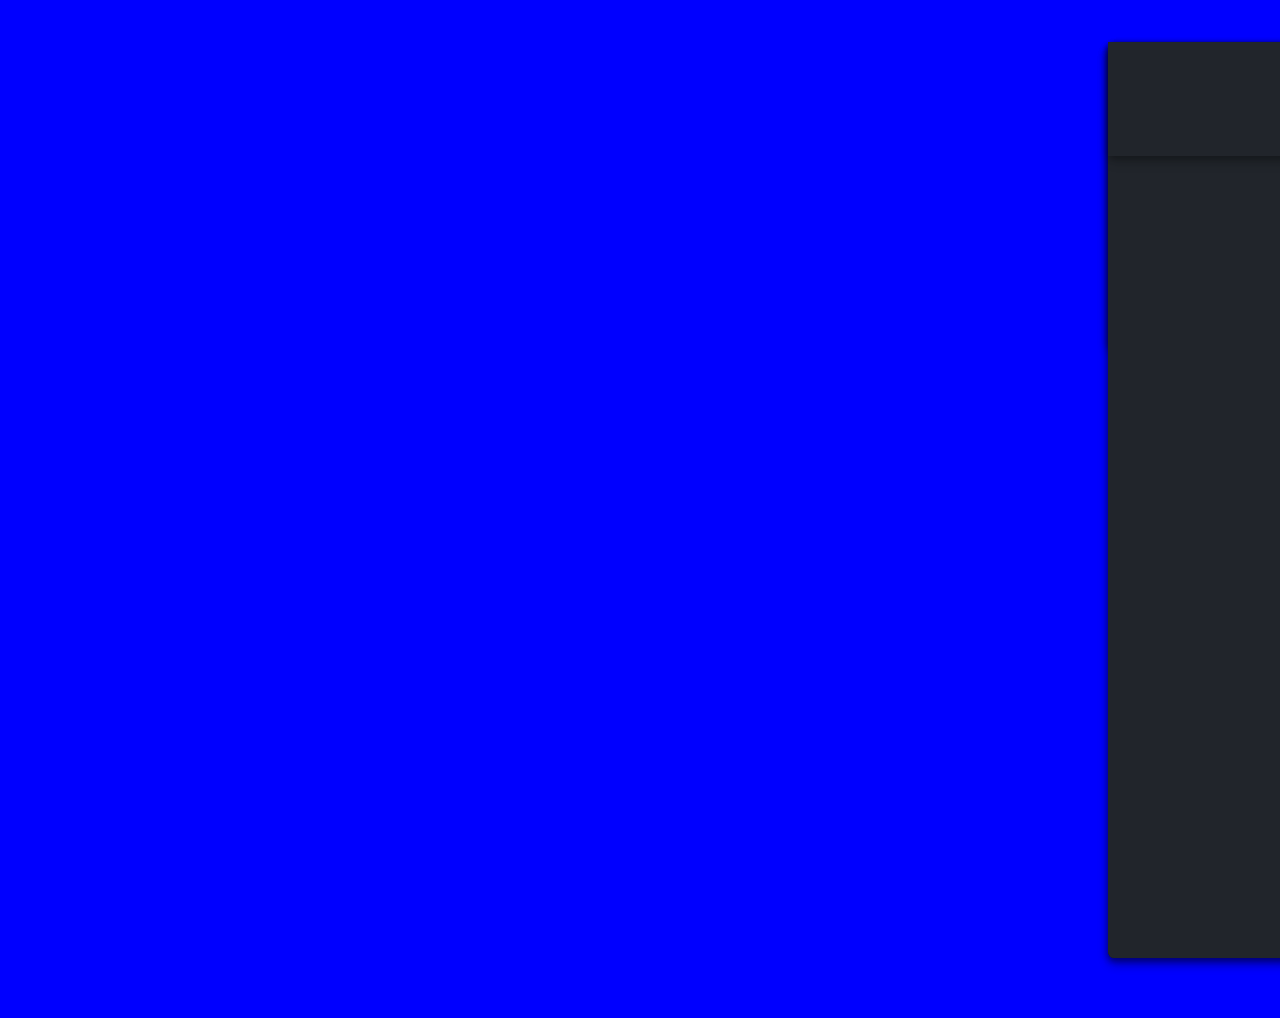
==== sheet.html @ ef6ea236 "Start-up" ====
<link rel="stylesheet" type="text/css" href="sheetstyle.css">
<link href="https://fonts.googleapis.com/css?family=Roboto" rel="stylesheet">

<html>
  <head></head>
  <body>
    <!--
    BEFORE RUNNING:
    1. If not already done, enable the Google Sheets API
       and check the quota for your project at
       https://console.developers.google.com/apis/api/sheets
    2. Get access keys for your application. See
       https://developers.google.com/api-client-library/javascript/start/start-js#get-access-keys-for-your-application
    3. For additional information on authentication, see
       https://developers.google.com/sheets/api/quickstart/js#step_2_set_up_the_sample
    -->
    <script>
    function makeApiCall() {
      var params = {
        // The ID of the spreadsheet to retrieve data from.
        spreadsheetId: '1ZU1MBSP7Jm9SMm0Kc6rN_n_8Sy3aEFXi-W5sK3hVSo8',  // TODO: Update placeholder value.

        // The A1 notation of the values to retrieve.
        range: 'Sheet1',  // TODO: Update placeholder value.

        // How values should be represented in the output.
        // The default render option is ValueRenderOption.FORMATTED_VALUE.
        //valueRenderOption: '',  // TODO: Update placeholder value.

        // How dates, times, and durations should be represented in the output.
        // This is ignored if value_render_option is
        // FORMATTED_VALUE.
        // The default dateTime render option is [DateTimeRenderOption.SERIAL_NUMBER].
        //dateTimeRenderOption: '',  // TODO: Update placeholder value.
      };

      var request = gapi.client.sheets.spreadsheets.values.get(params);
      request.then(function(response) {
        // TODO: Change code below to process the `response` object:
        console.log(response.result);
        populateSheet(response.result);
      }, function(reason) {
        console.error('error: ' + reason.result.error.message);
      });
    }

    function initClient() {
      var API_KEY = 'AIzaSyBDcl27C7QQHPAQz4ffNkBeBYsCfut3ETQ';  // TODO: Update placeholder with desired API key.

      var CLIENT_ID = '451703248333-95grs8i6s7u4ko3jq863tegi6uor3kt0.apps.googleusercontent.com';  // TODO: Update placeholder with desired client ID.

      // TODO: Authorize using one of the following scopes:
      //   'https://www.googleapis.com/auth/drive'
      //   'https://www.googleapis.com/auth/drive.file'
      //   'https://www.googleapis.com/auth/drive.readonly'
      //   'https://www.googleapis.com/auth/spreadsheets'
      //   'https://www.googleapis.com/auth/spreadsheets.readonly'
      var SCOPE = 'https://www.googleapis.com/auth/spreadsheets.readonly';

      gapi.client.init({
        'apiKey': API_KEY,
        'clientId': CLIENT_ID,
        'scope': SCOPE,
        'discoveryDocs': ['https://sheets.googleapis.com/$discovery/rest?version=v4'],
      }).then(function() {
        gapi.auth2.getAuthInstance().isSignedIn.listen(updateSignInStatus);
        updateSignInStatus(gapi.auth2.getAuthInstance().isSignedIn.get());
      });
    }

    function handleClientLoad() {
      gapi.load('client:auth2', initClient);
    }

    function updateSignInStatus(isSignedIn) {
      if (isSignedIn) {
        makeApiCall();
      }
    }

    function handleSignInClick(event) {
      gapi.auth2.getAuthInstance().signIn();
    }

    function handleSignOutClick(event) {
      gapi.auth2.getAuthInstance().signOut();
    }

    function populateSheet(result) {
          document.getElementById("current").textContent = result.values[0][1];
          document.getElementById("weekbudget").textContent = result.values[1][1];
    }

    </script>
    <script async defer src="https://apis.google.com/js/api.js"
      onload="this.onload=function(){};handleClientLoad()"
      onreadystatechange="if (this.readyState === 'complete') this.onload()">
    </script>
<!--
    <button id="signin-button" onclick="handleSignInClick()">Sign in</button>
    <button id="signout-button" onclick="handleSignOutClick()">Sign out</button>

    <p class="quote">weekbudget <span id="current"></span> / <span id="weekbudget"></span></p>
-->
    <div class="grid">
      <!-- CARD 1 -->
      <div class="card crd1">
        <p class="crd_title">27th of Oct</p>
        <p class="r_al r_pd"><span class="num">&euro;</span><span class="num num-lrg">125.95</span><span class="num num-obs"> / &euro;370.93</span></p>
        <p class="r_al r_pd"><span class="num">&euro;</span><span class="num" id="current">0.00</span><span class="num num-obs"> / &euro;88.76</span></p>
      </div>
      <!-- CARD 2 -->
      <div class="card crd2">
        <p class="crd_title">Upcoming</p>
        <table>
          <tbody>
            <tr>
              <td class="td-date">01/12</td><td>Upcoming transaction</td><td class="td-price">&euro;0</td>
            </tr>
            <tr>
              <td class="td-date">04/11</td><td>Switch game</td><td class="td-price">&euro;60</td>
            </tr>
            <tr>
              <td class="td-date">31/05</td><td>Cool gadget</td><td class="td-price">&euro;180</td>
            </tr>
            <tr>
              <td class="td-date">00/07</td><td>James Bond</td><td class="td-price">&euro;7</td>
            </tr>
            <tr>
              <td class="td-date">05/08</td><td>Birthday present</td><td class="td-price">&euro;0</td>
            </tr>
            <tr>
              <td class="td-date">25/04</td><td>Money from Bryan</td><td class="td-price">-&euro;13</td>
            </tr>
            <tr>
              <td class="td-date">/</td><td>Insufficient creativity</td><td class="td-price">-&euro;50</td>
            </tr>
            <tr>
              <td class="td-date"></td><td></td><td class="td-price"></td>
            </tr>
            <tr>
              <td class="td-date"></td><td></td><td class="td-price"></td>
            </tr>
            <tr>
              <td class="td-date"></td><td></td><td class="td-price"></td>
            </tr>
            <tr>
              <td></td><td>Total</td><td class="td-price">&euro;1000</td>
            </tr>
          </tbody>
        </table>
      </div>
      <!-- CARD 3 -->
      <div class="card crd3 crd-light">
        <p class="num num-fll">&euro;300</P>
      </div>
      <!-- CARD 4 -->
      <div class="card crd4">
        <p class="crd_title">Pending</p>
      </div>
      <!-- CARD 99 -->
      <div class="card crdlog">
        <button class="sign" id="signin-button" onclick="handleSignInClick()">Sign in to Google</button>
      </div>
    </div>
  </body>
</html>
---- sheetstyle.css ----
* {
  box-sizing: border-box;
  margin: 0;
  padding: 0;
  font-size: 16px;
  text-align: center;
  font-family: "Roboto", "Arial";
}

body {
  background-color: #282C34;
  color: #EDEDF2; /*F2F2F7*/
}

.grid {
  padding: 2em;
  width: 100%;
  display: grid;
  /*grid-template-columns: 5px;*/
  grid-template-areas:
  "crd1"
  "crd2"
  "crd3"
  "crd4"
  "crdlog"
  ;
}

/* ------------------
    TEXT SECTION
------------------ */

p {
    /* padding: 0.5rem 0 0.1em; */
    /* text-align: center;
    font-family: "Roboto", "Arial"; */
}

.r_al {
  text-align: right;
}

.r_pd {
  padding-right: 1em;
}

.crd_title {
  font-size: 2.5rem;
  margin: 1rem 0 0;
}

.num {
  font-family: "Roboto", "Inconsolata";
  font-size: 3rem;
  letter-spacing: -0.05em;
}

.num-fll {
  font-size: 15rem;
  padding: 0.61rem 0;
  vertical-align: middle;
}

.num-lrg {
  font-size: 8rem;
}

.num-obs {
  font-size: 2rem;
  color: #919296;
}

/* ------------------
    TABLE SECTION
------------------ */

table {
  /* border: 1px solid #EDEDF2;*/
  width: 100%;
  height: 53.75em;
  padding: 1em;
}

td {
  font-size: 3rem;
  text-align: left;
}

.td-date {
  font-size: 2rem;
  text-align: center;
}

.td-price {
  font-size: 2.8rem;
  text-align: right;
}

/* ------------------
    BUTTON SECTION
------------------ */

.sign {
  background-color: inherit;
  color: inherit;
  font-size: 2rem;
  width: 100%;
  height: 100%;
  border: none;
}

/* ------------------
    CARD SECTION
------------------ */

.crd1 {
    grid-area: crd1;
    height: 19.08em;
    /*border: 0px;
    border-top: 0.2em solid;
    border-image: linear-gradient(to right, rgb(0, 210, 255), rgb(58, 123, 213));
    border-image-slice: 1;*/
}

.crd2 {
    grid-area: crd2;
    height: 57.25em;
}

.crd3 {
    grid-area: crd3;
    height: 19.08em;
}

.crd4 {
    grid-area: crd4;
    height: 57.25em;
}

.crdlog {
    grid-area: crdlog;
    height: 7.15em;
}

.card {
  background-color: #21252B;
  border-radius: 0.4em;
  margin-bottom: 2rem;
  display: inline-block;
  width: 57.25em;
  /*box-shadow: 0 3px 6px rgba(0,0,0,0.16), 0 3px 6px rgba(0,0,0,0.23);*/
  box-shadow: 0 6px 12px rgba(0,0,0,0.16), 0 3px 6px rgba(0,0,0,0.23);
}

.crd-light {
  background-color: rgba(33, 37, 43, 0.35);
  color: rgba(237, 237, 242, 0.65);
}

/* ------------------
    BUTTONS SECTION
    (OLD)
------------------ */

ul {
  list-style: none;
}

a {
  text-decoration: none;
  color: inherit;
}

div.buttons {
  margin-top: 8em; /*.25em*/
  grid-area: buttons;
}

.button {
  text-decoration: none;
  text-transform: uppercase;
  margin: 1em 0 0;
  width: 15em;
  height: 3em;
  /* text */
  font-weight: 600;
  /* border */
  border: black solid 2px;
  /* button */
  background-color: inherit;
}

#greenbutton {
  border-color: #1EA363;
  color: #1EA363;
}

.button:hover {
  cursor: pointer;
  border: white solid 2px;
}

#greenbutton:hover {
  background-color: #1EA363;
  border: #1EA363 solid 2px;
  color: white;
}

/* ------------------
    MEDIA SECTION
------------------ */

@media (min-width: 1080px) {
  .grid {
    font-size: 14px;
    margin-top: 1em;
    width: 100%;
    display: grid;
    grid-template-columns: 1fr 270px 270px 270px 270px 1fr;
    grid-template-areas:
    ". . title title . ."
    ". quote quote quote quote ."
    ". buttons buttons buttons buttons ."
    ". . reveal reveal . ."
    ;
  }

  body {
    background-color: blue;
  }
}
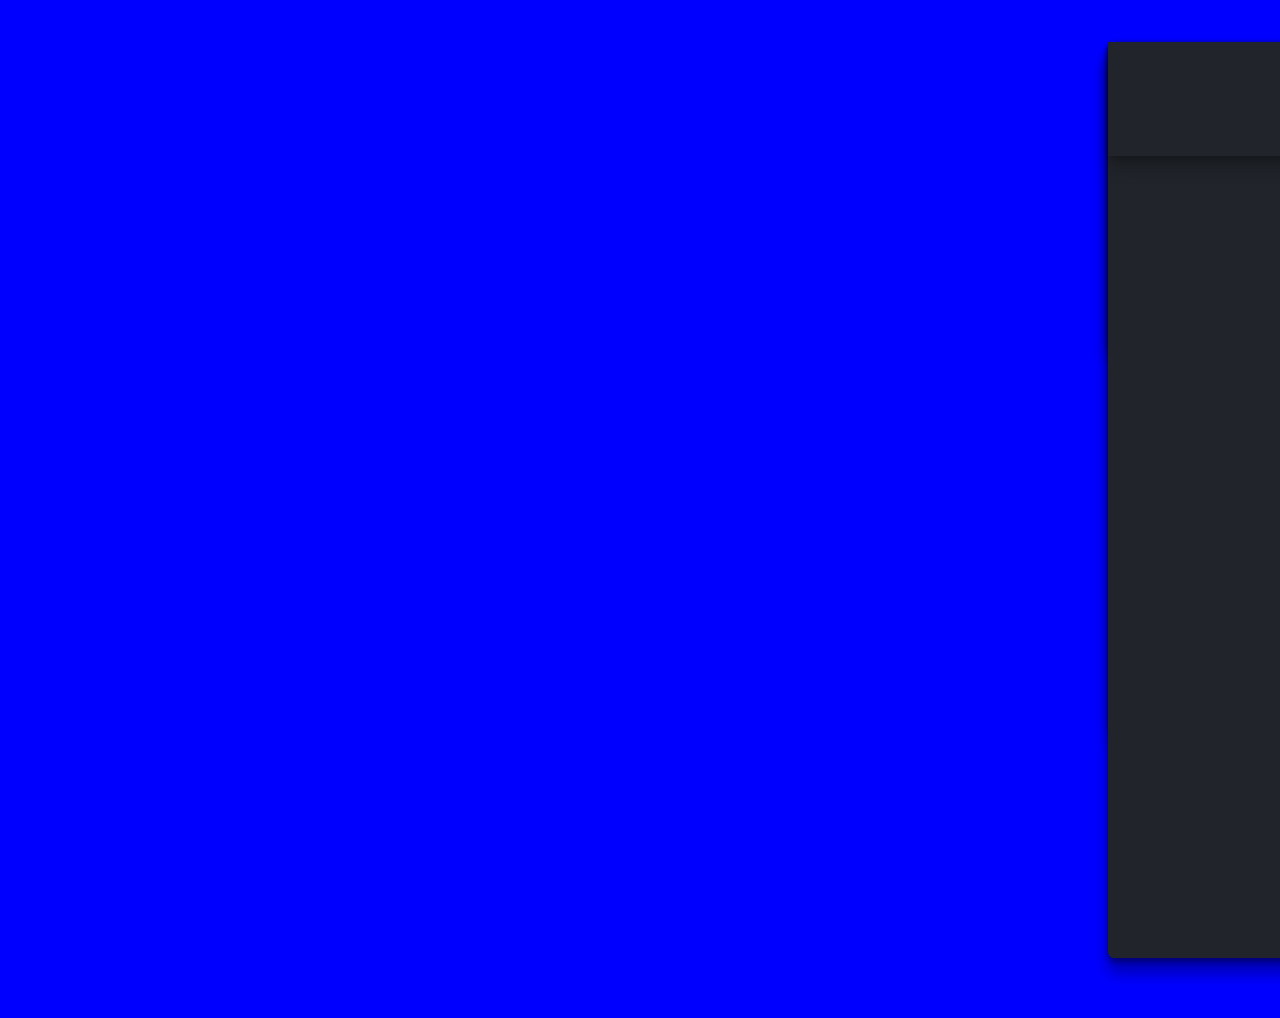
==== commit 6100cfae: "Choices" ====
--- a/sheet.html
+++ b/sheet.html
@@ -4,24 +4,14 @@
 <html>
   <head></head>
   <body>
-    <!--
-    BEFORE RUNNING:
-    1. If not already done, enable the Google Sheets API
-       and check the quota for your project at
-       https://console.developers.google.com/apis/api/sheets
-    2. Get access keys for your application. See
-       https://developers.google.com/api-client-library/javascript/start/start-js#get-access-keys-for-your-application
-    3. For additional information on authentication, see
-       https://developers.google.com/sheets/api/quickstart/js#step_2_set_up_the_sample
-    -->
     <script>
     function makeApiCall() {
       var params = {
         // The ID of the spreadsheet to retrieve data from.
-        spreadsheetId: '1ZU1MBSP7Jm9SMm0Kc6rN_n_8Sy3aEFXi-W5sK3hVSo8',  // TODO: Update placeholder value.
+        spreadsheetId: '1Y3GAxQsQ2aI8L2IsE3IaLFmq50TMp-CrhAHlM2LVyz8',
 
         // The A1 notation of the values to retrieve.
-        range: 'Sheet1',  // TODO: Update placeholder value.
+        range: 'variables',
 
         // How values should be represented in the output.
         // The default render option is ValueRenderOption.FORMATTED_VALUE.
@@ -45,16 +35,9 @@
     }
 
     function initClient() {
-      var API_KEY = 'AIzaSyBDcl27C7QQHPAQz4ffNkBeBYsCfut3ETQ';  // TODO: Update placeholder with desired API key.
-
-      var CLIENT_ID = '451703248333-95grs8i6s7u4ko3jq863tegi6uor3kt0.apps.googleusercontent.com';  // TODO: Update placeholder with desired client ID.
-
-      // TODO: Authorize using one of the following scopes:
-      //   'https://www.googleapis.com/auth/drive'
-      //   'https://www.googleapis.com/auth/drive.file'
-      //   'https://www.googleapis.com/auth/drive.readonly'
-      //   'https://www.googleapis.com/auth/spreadsheets'
-      //   'https://www.googleapis.com/auth/spreadsheets.readonly'
+      var API_KEY = 'AIzaSyAt6pPPztoqBfzKlTn3KUee-EwgHcTUm7s';
+      var CLIENT_ID = '89051567721-qgvelonlq65f70qb8udfpqvk74op8df9.apps.googleusercontent.com';
+      //          'https://www.googleapis.com/auth/spreadsheets' for write
       var SCOPE = 'https://www.googleapis.com/auth/spreadsheets.readonly';
 
       gapi.client.init({
@@ -87,8 +70,12 @@
     }
 
     function populateSheet(result) {
-          document.getElementById("current").textContent = result.values[0][1];
-          document.getElementById("weekbudget").textContent = result.values[1][1];
+      document.getElementById("date").textContent = result.values[1][2];
+      document.getElementById("monthBudget").textContent = result.values[11][2];
+      document.getElementById("monthBudgetCurrent").textContent = result.values[22][2];
+      document.getElementById("weekBudget").textContent = result.values[12][2];
+      document.getElementById("weekBudgetCurrent").textContent = result.values[21][2];
+      document.getElementById("buffer").textContent = result.values[14][2];
     }
 
     </script>
@@ -105,9 +92,9 @@
     <div class="grid">
       <!-- CARD 1 -->
       <div class="card crd1">
-        <p class="crd_title">27th of Oct</p>
-        <p class="r_al r_pd"><span class="num">&euro;</span><span class="num num-lrg">125.95</span><span class="num num-obs"> / &euro;370.93</span></p>
-        <p class="r_al r_pd"><span class="num">&euro;</span><span class="num" id="current">0.00</span><span class="num num-obs"> / &euro;88.76</span></p>
+        <p class="crd_title" id="date">xxth of Mnt</p>
+        <p class="r_al r_pd"><span class="num">&euro;</span><span class="num num-lrg" id="monthBudgetCurrent">0.00</span><span class="num num-obs"> / </span><span class="num num-obs" id="monthBudget">0.00</span></p>
+        <p class="r_al r_pd"><span class="num" id="weekBudgetCurrent">0.00</span><span class="num num-obs"> / </span><span class="num num-obs" id="weekBudget">0.00</span></p>
       </div>
       <!-- CARD 2 -->
       <div class="card crd2">
@@ -133,7 +120,7 @@
               <td class="td-date">25/04</td><td>Money from Bryan</td><td class="td-price">-&euro;13</td>
             </tr>
             <tr>
-              <td class="td-date">/</td><td>Insufficient creativity</td><td class="td-price">-&euro;50</td>
+              <td class="td-date"></td><td></td><td class="td-price"></td>
             </tr>
             <tr>
               <td class="td-date"></td><td></td><td class="td-price"></td>
@@ -152,11 +139,15 @@
       </div>
       <!-- CARD 3 -->
       <div class="card crd3 crd-light">
-        <p class="num num-fll">&euro;300</P>
+        <p class="num num-fll" id="buffer">&euro;0</P>
       </div>
       <!-- CARD 4 -->
       <div class="card crd4">
         <p class="crd_title">Pending</p>
+      </div>
+      <!-- CARD 5 -->
+      <div class="card crd5">
+        <p class="crd_title">Test</p>
       </div>
       <!-- CARD 99 -->
       <div class="card crdlog">
--- a/sheetstyle.css
+++ b/sheetstyle.css
@@ -8,8 +8,15 @@
 }
 
 body {
-  background-color: #282C34;
-  color: #EDEDF2; /*F2F2F7*/
+  background-color: var(--color-light);
+  color: #EDEDF2;  /*F2F2F7*/
+}
+
+:root {
+  --color-dark: #21252B;
+  --color-light: #282C34;
+  --shadow-dark: 0 15px 15px rgba(0,0,0,0.16), 0 3px 6px rgba(0,0,0,0.23);
+  --shadow-light: 0 6px 12px rgba(0,0,0,0.16), 0 3px 6px rgba(0,0,0,0.23);
 }
 
 .grid {
@@ -22,6 +29,7 @@
   "crd2"
   "crd3"
   "crd4"
+  "crd5"
   "crdlog"
   ;
 }
@@ -82,17 +90,16 @@
 }
 
 td {
-  font-size: 3rem;
+  font-size: 2.8rem;
   text-align: left;
 }
 
 .td-date {
-  font-size: 2rem;
+  font-size: 1.8rem;
   text-align: center;
 }
 
 .td-price {
-  font-size: 2.8rem;
   text-align: right;
 }
 
@@ -134,6 +141,11 @@
 
 .crd4 {
     grid-area: crd4;
+    height: 42.94em;
+}
+
+.crd5 {
+    grid-area: crd5;
     height: 57.25em;
 }
 
@@ -143,13 +155,13 @@
 }
 
 .card {
-  background-color: #21252B;
+  background-color: var(--color-dark);
   border-radius: 0.4em;
   margin-bottom: 2rem;
   display: inline-block;
   width: 57.25em;
   /*box-shadow: 0 3px 6px rgba(0,0,0,0.16), 0 3px 6px rgba(0,0,0,0.23);*/
-  box-shadow: 0 6px 12px rgba(0,0,0,0.16), 0 3px 6px rgba(0,0,0,0.23);
+  box-shadow: var(--shadow-dark);
 }
 
 .crd-light {
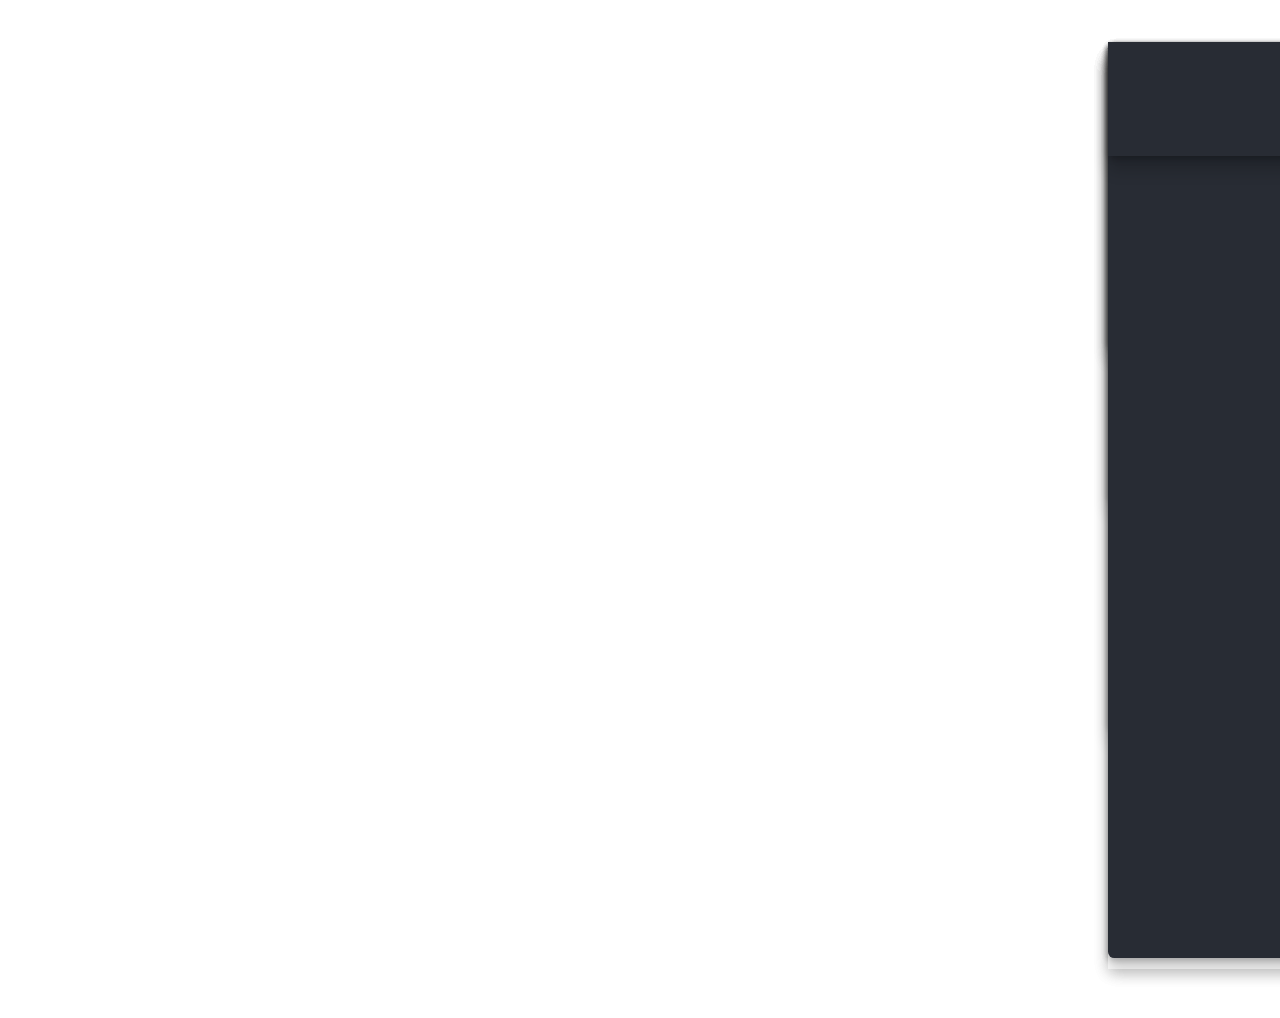
==== commit 59b5c411: "Rework #1" ====
--- a/sheet.html
+++ b/sheet.html
@@ -1,5 +1,8 @@
 <link rel="stylesheet" type="text/css" href="sheetstyle.css">
-<link href="https://fonts.googleapis.com/css?family=Roboto" rel="stylesheet">
+<link href="https://fonts.googleapis.com/css?family=Roboto|Roboto:100|Roboto:300" rel="stylesheet">
+<link href="https://fonts.googleapis.com/css?family=Roboto+Condensed|Roboto+Condensed:300" rel="stylesheet">
+<link href="https://fonts.googleapis.com/css?family=Roboto+Mono|Roboto+Mono:100" rel="stylesheet">
+<link href="https://fonts.googleapis.com/icon?family=Material+Icons" rel="stylesheet">
 
 <html>
   <head></head>
@@ -76,6 +79,8 @@
       document.getElementById("weekBudget").textContent = result.values[12][2];
       document.getElementById("weekBudgetCurrent").textContent = result.values[21][2];
       document.getElementById("buffer").textContent = result.values[14][2];
+      document.getElementById("test1").textContent = result.values[31][2];
+      document.getElementById("test2").textContent = result.values[32][2];
     }
 
     </script>
@@ -90,64 +95,85 @@
     <p class="quote">weekbudget <span id="current"></span> / <span id="weekbudget"></span></p>
 -->
     <div class="grid">
-      <!-- CARD 1 -->
-      <div class="card crd1">
-        <p class="crd_title" id="date">xxth of Mnt</p>
-        <p class="r_al r_pd"><span class="num">&euro;</span><span class="num num-lrg" id="monthBudgetCurrent">0.00</span><span class="num num-obs"> / </span><span class="num num-obs" id="monthBudget">0.00</span></p>
-        <p class="r_al r_pd"><span class="num" id="weekBudgetCurrent">0.00</span><span class="num num-obs"> / </span><span class="num num-obs" id="weekBudget">0.00</span></p>
+      <!-- CARD OVERVIEW -->
+      <div class="card crd-overview">
+        <p class="crd-title" id="date">xxth of Mnt</p>
+        <div class="content">
+          <p><span class="txt">&euro;</span><span class="txt--lrg" id="monthBudgetCurrent">0.00</span><span class="txt--obs"> / </span><span class="txt--obs" id="monthBudget">0.00</span></p>
+          <p><span class="txt" id="weekBudgetCurrent">0.00</span><span class="txt--obs"> / </span><span class="txt--obs" id="weekBudget">0.00</span></p>
+        </div>
       </div>
-      <!-- CARD 2 -->
-      <div class="card crd2">
-        <p class="crd_title">Upcoming</p>
-        <table>
+      <!-- CARD SCHEDULED -->
+      <div class="card crd-scheduled">
+        <p class="crd-title">Scheduled</p>
+        <table class="tbl-scheduled">
           <tbody>
             <tr>
-              <td class="td-date">01/12</td><td>Upcoming transaction</td><td class="td-price">&euro;0</td>
+              <td class="num td-date txt--sml">01/12</td><td>Upcoming transaction</td><td class="num">55</td><td class="td-icon"><i class="material-icons">check</i></td>
             </tr>
             <tr>
-              <td class="td-date">04/11</td><td>Switch game</td><td class="td-price">&euro;60</td>
+              <td class="num td-date txt--sml">04/11</td><td>Switch game</td><td class="num">32</td><td class="td-icon"><i class="material-icons">check</i></td>
             </tr>
             <tr>
-              <td class="td-date">31/05</td><td>Cool gadget</td><td class="td-price">&euro;180</td>
+              <td class="num td-date txt--sml">31/05</td><td>Cool gadget</td><td class="num">-20</td><td class="td-icon"><i class="material-icons">check</i></td>
             </tr>
             <tr>
-              <td class="td-date">00/07</td><td>James Bond</td><td class="td-price">&euro;7</td>
+              <td class="num td-date txt--sml">00/07</td><td>James Bond</td><td class="num">18</td><td class="td-icon"><i class="material-icons">check</i></td>
             </tr>
             <tr>
-              <td class="td-date">05/08</td><td>Birthday present</td><td class="td-price">&euro;0</td>
+              <td class="num td-date txt--sml">05/08</td><td>Birthday present</td><td class="num">470</td><td class="td-icon"><i class="material-icons">check</i></td>
             </tr>
             <tr>
-              <td class="td-date">25/04</td><td>Money from Bryan</td><td class="td-price">-&euro;13</td>
+              <td class="num td-date txt--sml">25/04</td><td>Money from Ben</td><td class="num">-70</td><td class="td-icon"><i class="material-icons">check</i></td>
             </tr>
             <tr>
-              <td class="td-date"></td><td></td><td class="td-price"></td>
+              <td class="num td-date txt--sml"></td><td></td><td class="num"></td><td class="td-icon"><i class="material-icons">check</i></td>
             </tr>
             <tr>
-              <td class="td-date"></td><td></td><td class="td-price"></td>
+              <td class="num td-date txt--sml"></td><td></td><td class="num"></td><td class="td-icon"><i class="material-icons">check</i></td>
             </tr>
             <tr>
-              <td class="td-date"></td><td></td><td class="td-price"></td>
+              <td class="num td-date txt--sml"></td><td></td><td class="num"></td><td class="td-icon"><i class="material-icons">check</i></td>
             </tr>
             <tr>
-              <td class="td-date"></td><td></td><td class="td-price"></td>
+              <td class="num td-date txt--sml"></td><td></td><td class="num"></td><td class="td-icon"><i class="material-icons">check</i></td>
             </tr>
             <tr>
-              <td></td><td>Total</td><td class="td-price">&euro;1000</td>
+              <td></td><td>Total</td><td class="num">250</td>
             </tr>
           </tbody>
         </table>
       </div>
       <!-- CARD 3 -->
-      <div class="card crd3 crd-light">
-        <p class="num num-fll" id="buffer">&euro;0</P>
+      <div class="card crd3">
+        <p class="txt--xxl" id="buffer">&euro;0</P>
       </div>
       <!-- CARD 4 -->
       <div class="card crd4">
-        <p class="crd_title">Pending</p>
+        <p class="crd-title">Pending</p>
       </div>
-      <!-- CARD 5 -->
-      <div class="card crd5">
-        <p class="crd_title">Test</p>
+      <!-- CARD RECENT -->
+      <div class="card crd-recent">
+        <table class="tbl-recent">
+          <tbody>
+            <tr>
+              <td class="num td-date txt--sml">25/11</td><td>Lunch week 49</td><td class="num">-€2.07</td>
+            </tr>
+            <tr>
+              <td class="num td-date txt--sml">24/11</td><td>Cadeau Erik</td><td class="num" id="test1">-€10</td>
+            </tr>
+            <tr>
+              <td class="num td-date txt--sml">24/11</td><td>Avondeten</td><td class="num" id="test2">-€5.31</td>
+            </tr>
+            <tr>
+              <td class="num td-date txt--sml">24/11</td><td>Spaargeld</td><td class="num">-€350</td>
+            </tr>
+          </tbody>
+        </table>
+      </div>
+      <!-- CARD 6 -->
+      <div class="card crd6">
+        <p class="crd-title">Test</p>
       </div>
       <!-- CARD 99 -->
       <div class="card crdlog">
--- a/sheetstyle.css
+++ b/sheetstyle.css
@@ -3,18 +3,17 @@
   margin: 0;
   padding: 0;
   font-size: 16px;
-  text-align: center;
   font-family: "Roboto", "Arial";
 }
 
 body {
-  background-color: var(--color-light);
+  background-color: var(--color-primary);
   color: #EDEDF2;  /*F2F2F7*/
 }
 
 :root {
-  --color-dark: #21252B;
-  --color-light: #282C34;
+  --color-primary: #21252B;
+  --color-secondary: #282C34;
   --shadow-dark: 0 15px 15px rgba(0,0,0,0.16), 0 3px 6px rgba(0,0,0,0.23);
   --shadow-light: 0 6px 12px rgba(0,0,0,0.16), 0 3px 6px rgba(0,0,0,0.23);
 }
@@ -25,82 +24,102 @@
   display: grid;
   /*grid-template-columns: 5px;*/
   grid-template-areas:
-  "crd1"
-  "crd2"
+  "crd-overview"
+  "crd-scheduled"
   "crd3"
   "crd4"
-  "crd5"
+  "crd-recent"
+  "crd6"
   "crdlog"
   ;
 }
 
 /* ------------------
-    TEXT SECTION
------------------- */
-
-p {
-    /* padding: 0.5rem 0 0.1em; */
-    /* text-align: center;
-    font-family: "Roboto", "Arial"; */
-}
-
-.r_al {
+    CONFIRMED
+------------------ */
+
+.crd-title {
+  margin: 0.5em 0 0;
+  font-size: 2.5em;
+  text-align: center;
+}
+
+.content {
+  font-size: 3em;
+  letter-spacing: -0.05em;
+  padding: 0 1.5rem;
+}
+
+.txt {
+  font-size: 3em;
+  letter-spacing: -0.05em;
+}
+
+.txt--xxl {
+  font-size: 15em;
+    /*font-weight: 300;      ROOM FOR ADDITIONAL SMALLER WEIGHT*/
+  padding: 0.61rem 0;
+  text-align: center;
+  color: rgba(237, 237, 242, 0.65);
+}
+
+.txt--lrg {
+  font-size: 8em;
+  letter-spacing: -0.05em;
+}
+
+.txt--sml {
+  font-size: 1.5em;
+}
+
+.txt--obs {
+  font-size: 2em;
+  color: #919296;
+}
+
+.num {
+  font-family: "Roboto Mono", "Monospace", "Arial";
   text-align: right;
 }
 
-.r_pd {
-  padding-right: 1em;
-}
-
-.crd_title {
-  font-size: 2.5rem;
-  margin: 1rem 0 0;
-}
-
-.num {
-  font-family: "Roboto", "Inconsolata";
-  font-size: 3rem;
-  letter-spacing: -0.05em;
-}
-
-.num-fll {
-  font-size: 15rem;
-  padding: 0.61rem 0;
-  vertical-align: middle;
-}
-
-.num-lrg {
-  font-size: 8rem;
-}
-
-.num-obs {
-  font-size: 2rem;
-  color: #919296;
-}
-
-/* ------------------
-    TABLE SECTION
+
+/* ------------------
+    TESTING
 ------------------ */
 
 table {
   /* border: 1px solid #EDEDF2;*/
   width: 100%;
+  padding: 1em;
+}
+
+td {
+  font-size: 2.4rem;
+  text-align: left;
+}
+
+i {
+  font-size: 3.3rem !important;
+  padding-right: 0;
+  padding-left: 1em;
+  text-align: right;
+  color: #919296;
+}
+
+.tbl-scheduled {
   height: 53.75em;
-  padding: 1em;
-}
-
-td {
-  font-size: 2.8rem;
-  text-align: left;
+}
+
+.tbl-recent {
+  height: 100%;
 }
 
 .td-date {
-  font-size: 1.8rem;
   text-align: center;
 }
 
-.td-price {
-  text-align: right;
+.td-icon {
+  width: 2em;
 }
 
 /* ------------------
@@ -120,17 +139,19 @@
     CARD SECTION
 ------------------ */
 
-.crd1 {
-    grid-area: crd1;
+.crd-overview {
+    grid-area: crd-overview;
     height: 19.08em;
+
+    text-align: right;
     /*border: 0px;
     border-top: 0.2em solid;
     border-image: linear-gradient(to right, rgb(0, 210, 255), rgb(58, 123, 213));
     border-image-slice: 1;*/
 }
 
-.crd2 {
-    grid-area: crd2;
+.crd-scheduled {
+    grid-area: crd-scheduled;
     height: 57.25em;
 }
 
@@ -144,8 +165,13 @@
     height: 42.94em;
 }
 
-.crd5 {
-    grid-area: crd5;
+.crd-recent {
+    grid-area: crd-recent;
+    height: 28.63em;
+}
+
+.crd6 {
+    grid-area: crd6;
     height: 57.25em;
 }
 
@@ -155,7 +181,7 @@
 }
 
 .card {
-  background-color: var(--color-dark);
+  background-color: var(--color-secondary);
   border-radius: 0.4em;
   margin-bottom: 2rem;
   display: inline-block;
@@ -164,14 +190,8 @@
   box-shadow: var(--shadow-dark);
 }
 
-.crd-light {
-  background-color: rgba(33, 37, 43, 0.35);
-  color: rgba(237, 237, 242, 0.65);
-}
-
-/* ------------------
-    BUTTONS SECTION
-    (OLD)
+/* ------------------
+        OLD / UNUSED
 ------------------ */
 
 ul {
@@ -237,7 +257,7 @@
     ;
   }
 
-  body {
-    background-color: blue;
+  * {
+    background-color: white;
   }
 }
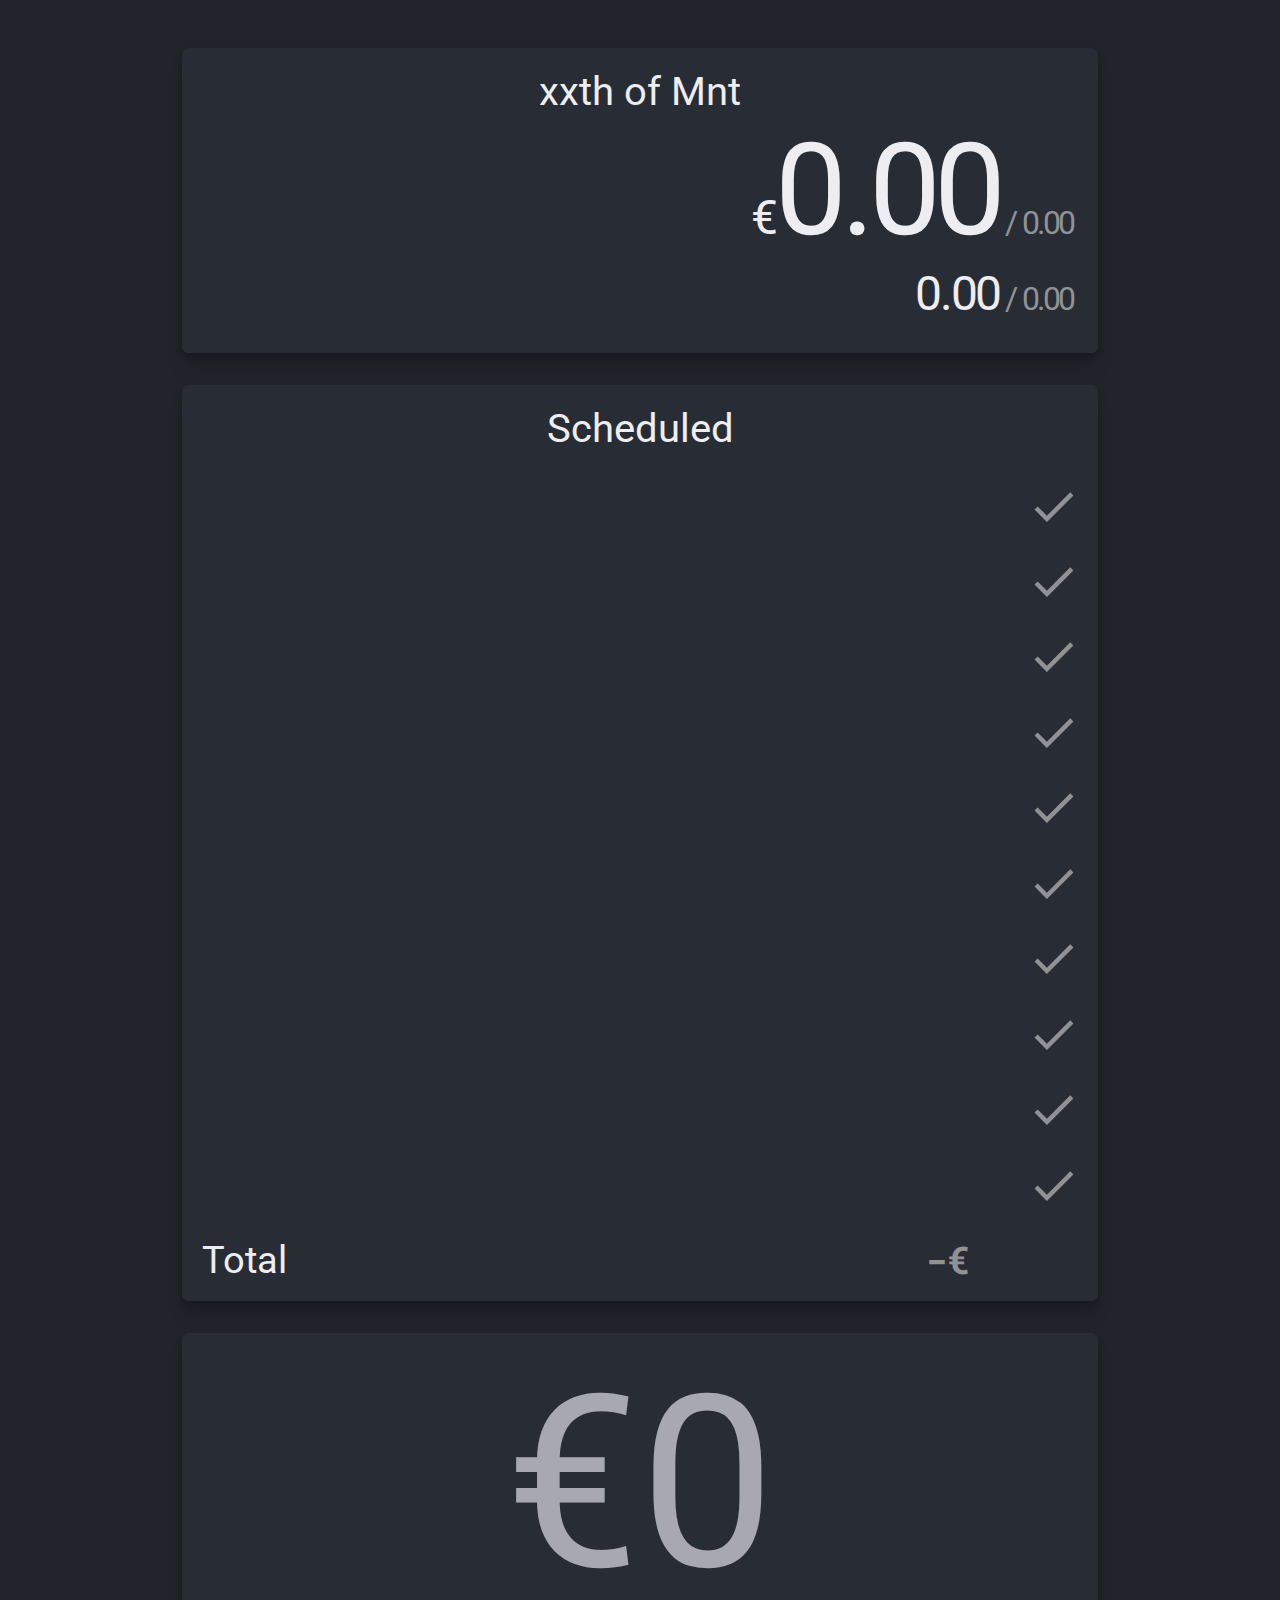
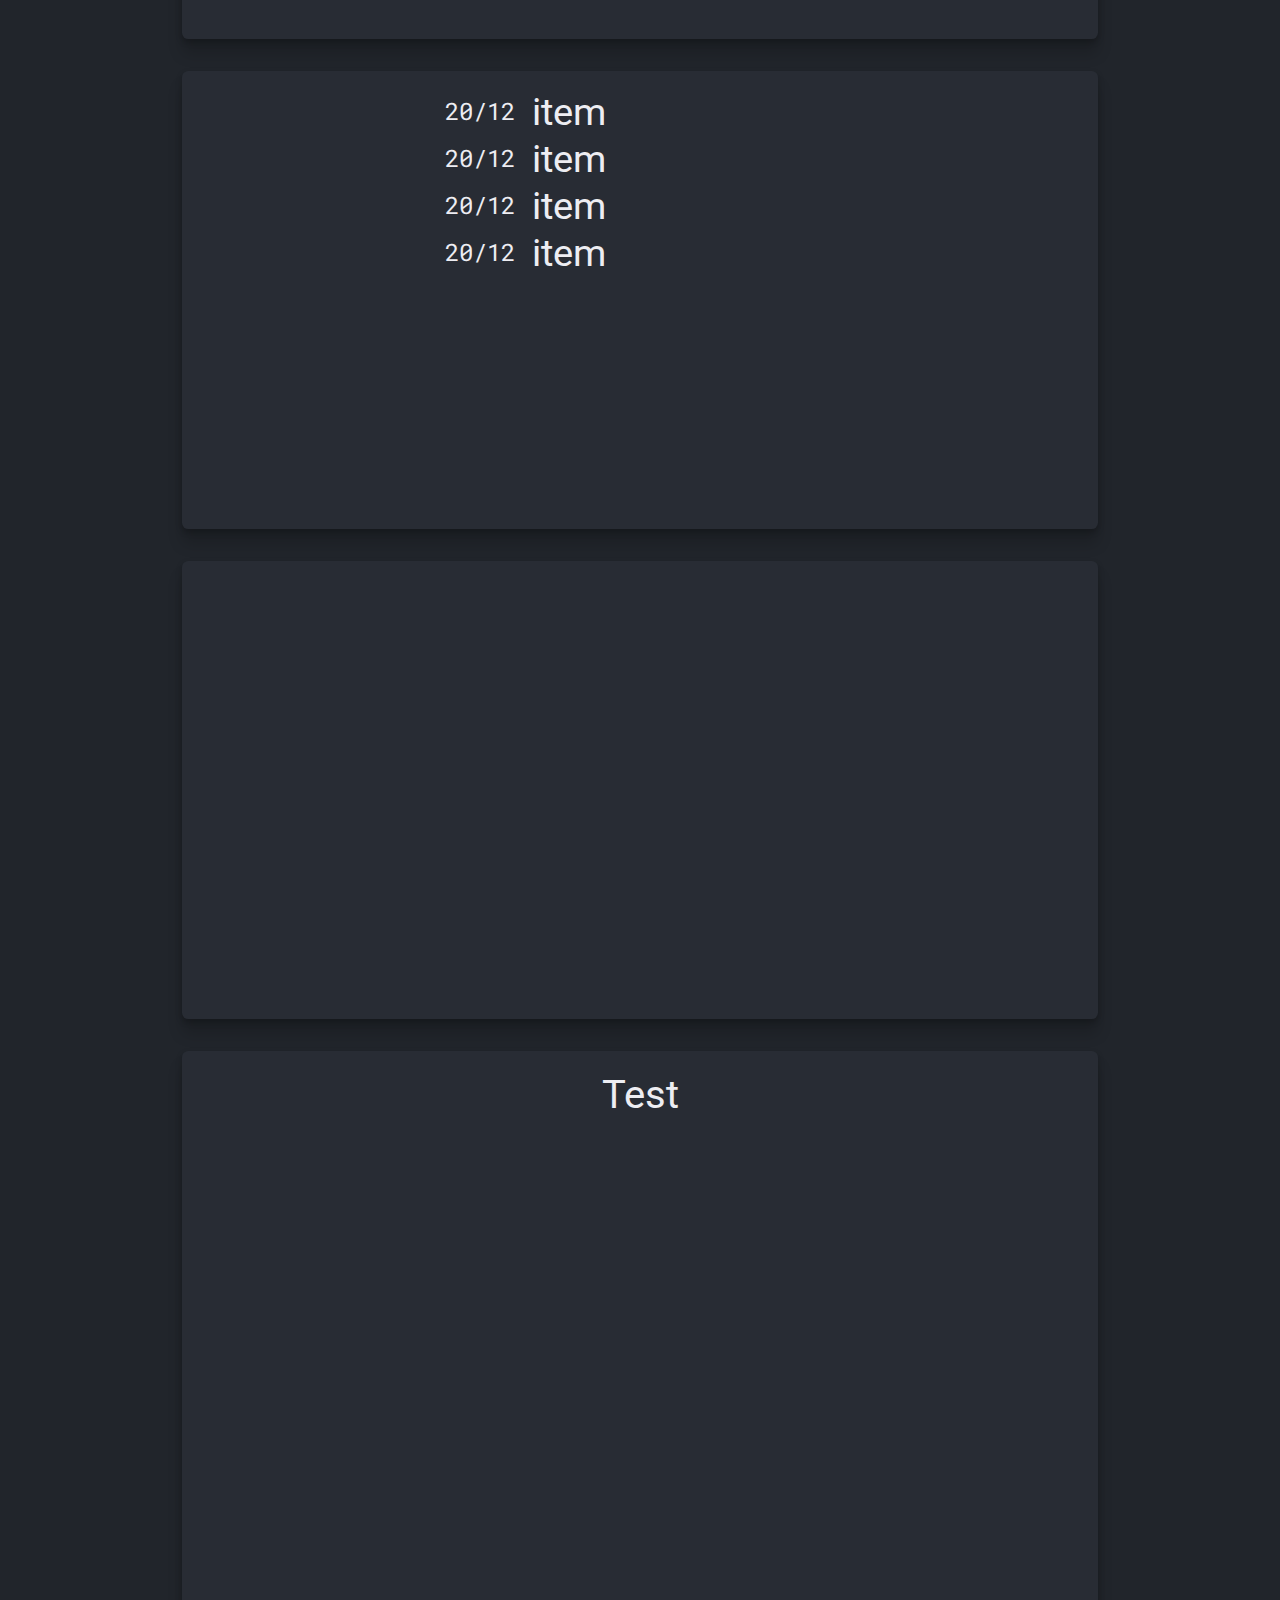
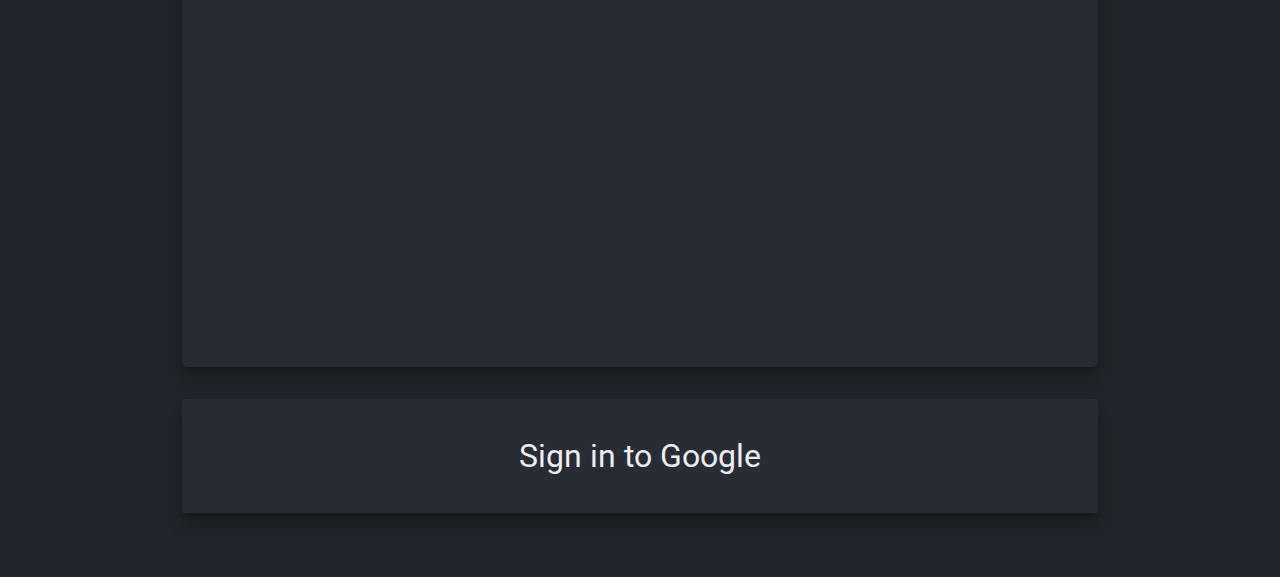
==== commit 647d67ab: "Stylish yet functional" ====
--- a/sheet.html
+++ b/sheet.html
@@ -1,7 +1,7 @@
 <link rel="stylesheet" type="text/css" href="sheetstyle.css">
 <link href="https://fonts.googleapis.com/css?family=Roboto|Roboto:100|Roboto:300" rel="stylesheet">
 <link href="https://fonts.googleapis.com/css?family=Roboto+Condensed|Roboto+Condensed:300" rel="stylesheet">
-<link href="https://fonts.googleapis.com/css?family=Roboto+Mono|Roboto+Mono:100" rel="stylesheet">
+<link href="https://fonts.googleapis.com/css?family=Roboto+Mono|Roboto+Mono:100|Roboto+Mono:700" rel="stylesheet">
 <link href="https://fonts.googleapis.com/icon?family=Material+Icons" rel="stylesheet">
 
 <html>
@@ -79,8 +79,55 @@
       document.getElementById("weekBudget").textContent = result.values[12][2];
       document.getElementById("weekBudgetCurrent").textContent = result.values[21][2];
       document.getElementById("buffer").textContent = result.values[14][2];
-      document.getElementById("test1").textContent = result.values[31][2];
-      document.getElementById("test2").textContent = result.values[32][2];
+      //Scheduled table
+      document.getElementById("schd-d-1").textContent = result.values[30][1];
+      document.getElementById("schd-i-1").textContent = result.values[30][2];
+      document.getElementById("schd-o-1").textContent = result.values[30][3];
+      document.getElementById("schd-p-1").textContent = result.values[30][4];
+      document.getElementById("schd-d-2").textContent = result.values[31][1];
+      document.getElementById("schd-i-2").textContent = result.values[31][2];
+      document.getElementById("schd-o-2").textContent = result.values[31][3];
+      document.getElementById("schd-p-2").textContent = result.values[31][4];
+      document.getElementById("schd-d-3").textContent = result.values[32][1];
+      document.getElementById("schd-i-3").textContent = result.values[32][2];
+      document.getElementById("schd-o-3").textContent = result.values[32][3];
+      document.getElementById("schd-p-3").textContent = result.values[32][4];
+      document.getElementById("schd-d-4").textContent = result.values[33][1];
+      document.getElementById("schd-i-4").textContent = result.values[33][2];
+      document.getElementById("schd-o-4").textContent = result.values[33][3];
+      document.getElementById("schd-p-4").textContent = result.values[33][4];
+      document.getElementById("schd-d-5").textContent = result.values[34][1];
+      document.getElementById("schd-i-5").textContent = result.values[34][2];
+      document.getElementById("schd-o-5").textContent = result.values[34][3];
+      document.getElementById("schd-p-5").textContent = result.values[34][4];
+      document.getElementById("schd-d-6").textContent = result.values[35][1];
+      document.getElementById("schd-i-6").textContent = result.values[35][2];
+      document.getElementById("schd-o-6").textContent = result.values[35][3];
+      document.getElementById("schd-p-6").textContent = result.values[35][4];
+      document.getElementById("schd-d-7").textContent = result.values[36][1];
+      document.getElementById("schd-i-7").textContent = result.values[36][2];
+      document.getElementById("schd-o-7").textContent = result.values[36][3];
+      document.getElementById("schd-p-7").textContent = result.values[36][4];
+
+      document.getElementById("schd-o-t").textContent = result.values[41][3];
+      document.getElementById("schd-p-t").textContent = result.values[41][4];
+      //Recent table
+      document.getElementById("rec-d-1").textContent = result.values[43][1];
+      document.getElementById("rec-i-1").textContent = result.values[43][2];
+      document.getElementById("rec-o-1").textContent = result.values[43][3];
+      document.getElementById("rec-p-1").textContent = result.values[43][4];
+      document.getElementById("rec-d-2").textContent = result.values[44][1];
+      document.getElementById("rec-i-2").textContent = result.values[44][2];
+      document.getElementById("rec-o-2").textContent = result.values[44][3];
+      document.getElementById("rec-p-2").textContent = result.values[44][4];
+      document.getElementById("rec-d-3").textContent = result.values[45][1];
+      document.getElementById("rec-i-3").textContent = result.values[45][2];
+      document.getElementById("rec-o-3").textContent = result.values[45][3];
+      document.getElementById("rec-p-3").textContent = result.values[45][4];
+      document.getElementById("rec-d-4").textContent = result.values[46][1];
+      document.getElementById("rec-i-4").textContent = result.values[46][2];
+      document.getElementById("rec-o-4").textContent = result.values[46][3];
+      document.getElementById("rec-p-4").textContent = result.values[46][4];
     }
 
     </script>
@@ -109,37 +156,37 @@
         <table class="tbl-scheduled">
           <tbody>
             <tr>
-              <td class="num td-date txt--sml">01/12</td><td>Upcoming transaction</td><td class="num">55</td><td class="td-icon"><i class="material-icons">check</i></td>
-            </tr>
-            <tr>
-              <td class="num td-date txt--sml">04/11</td><td>Switch game</td><td class="num">32</td><td class="td-icon"><i class="material-icons">check</i></td>
-            </tr>
-            <tr>
-              <td class="num td-date txt--sml">31/05</td><td>Cool gadget</td><td class="num">-20</td><td class="td-icon"><i class="material-icons">check</i></td>
-            </tr>
-            <tr>
-              <td class="num td-date txt--sml">00/07</td><td>James Bond</td><td class="num">18</td><td class="td-icon"><i class="material-icons">check</i></td>
-            </tr>
-            <tr>
-              <td class="num td-date txt--sml">05/08</td><td>Birthday present</td><td class="num">470</td><td class="td-icon"><i class="material-icons">check</i></td>
-            </tr>
-            <tr>
-              <td class="num td-date txt--sml">25/04</td><td>Money from Ben</td><td class="num">-70</td><td class="td-icon"><i class="material-icons">check</i></td>
-            </tr>
-            <tr>
-              <td class="num td-date txt--sml"></td><td></td><td class="num"></td><td class="td-icon"><i class="material-icons">check</i></td>
-            </tr>
-            <tr>
-              <td class="num td-date txt--sml"></td><td></td><td class="num"></td><td class="td-icon"><i class="material-icons">check</i></td>
-            </tr>
-            <tr>
-              <td class="num td-date txt--sml"></td><td></td><td class="num"></td><td class="td-icon"><i class="material-icons">check</i></td>
-            </tr>
-            <tr>
-              <td class="num td-date txt--sml"></td><td></td><td class="num"></td><td class="td-icon"><i class="material-icons">check</i></td>
-            </tr>
-            <tr>
-              <td></td><td>Total</td><td class="num">250</td>
+              <td class="num td-date txt--sml" id="schd-d-1"></td><td id="schd-i-1"></td><td class="opr" id="schd-o-1"></td><td class="num" id="schd-p-1"></td><td class="td-icon"><i class="material-icons md-1">check</i></td>
+            </tr>
+            <tr>
+              <td class="num td-date txt--sml" id="schd-d-2"></td><td id="schd-i-2"></td><td class="opr" id="schd-o-2"></td><td class="num" id="schd-p-2"></td><td class="td-icon"><i class="material-icons md-1">check</i></td>
+            </tr>
+            <tr>
+              <td class="num td-date txt--sml" id="schd-d-3"></td><td id="schd-i-3"></td><td class="opr" id="schd-o-3"></td><td class="num" id="schd-p-3"></td><td class="td-icon"><i class="material-icons md-1">check</i></td>
+            </tr>
+            <tr>
+              <td class="num td-date txt--sml" id="schd-d-4"></td><td id="schd-i-4"></td><td class="opr" id="schd-o-4"></td><td class="num" id="schd-p-4"></td><td class="td-icon"><i class="material-icons md-1">check</i></td>
+            </tr>
+            <tr>
+              <td class="num td-date txt--sml" id="schd-d-5"></td><td id="schd-i-5"></td><td class="opr" id="schd-o-5"></td><td class="num" id="schd-p-5"></td><td class="td-icon"><i class="material-icons md-1">check</i></td>
+            </tr>
+            <tr>
+              <td class="num td-date txt--sml" id="schd-d-6"></td><td id="schd-i-6"></td><td class="opr" id="schd-o-6"></td><td class="num" id="schd-p-6"></td><td class="td-icon"><i class="material-icons md-1">check</i></td>
+            </tr>
+            <tr>
+              <td class="num td-date txt--sml" id="schd-d-7"></td><td id="schd-i-7"></td><td class="opr" id="schd-o-7"></td><td class="num" id="schd-p-7"></td><td class="td-icon"><i class="material-icons md-1">check</i></td>
+            </tr>
+            <tr>
+              <td class="num td-date txt--sml"></td><td></td><td class="num"></td><td class="opr" id=""></td><td class="td-icon"><i class="material-icons md-1">check</i></td>
+            </tr>
+            <tr>
+              <td class="num td-date txt--sml"></td><td></td><td class="num"></td><td class="opr" id=""></td><td class="td-icon"><i class="material-icons md-1">check</i></td>
+            </tr>
+            <tr>
+              <td class="num td-date txt--sml"></td><td></td><td class="num"></td><td class="opr" id=""></td><td class="td-icon"><i class="material-icons md-1">check</i></td>
+            </tr>
+            <tr>
+              <td></td><td>Total</td><td class="opr" id="schd-o-t">-&euro;</td><td class="num" id="schd-p-t"></td>
             </tr>
           </tbody>
         </table>
@@ -149,24 +196,44 @@
         <p class="txt--xxl" id="buffer">&euro;0</P>
       </div>
       <!-- CARD 4 -->
-      <div class="card crd4">
-        <p class="crd-title">Pending</p>
+      <div class="card crd-pending">
+        <div class="pnd_flex">
+          <div class="pnd-1">
+            <i class="material-icons md-2" id="pnd-icon">outlined_flag</i>
+          </div>
+          <div class="pnd-2">
+            <table class="tbl-recent">
+              <tr>
+                <td class="num td-date td-test txt--sml">20/12</td><td>item</td>
+              </tr>
+              <tr>
+                <td class="num td-date td-test txt--sml">20/12</td><td>item</td>
+              </tr>
+              <tr>
+                <td class="num td-date txt--sml">20/12</td><td>item</td>
+              </tr>
+              <tr>
+                <td class="num td-date txt--sml">20/12</td><td>item</td>
+              </tr>
+            </table>
+          </div>
+        </div>
       </div>
       <!-- CARD RECENT -->
       <div class="card crd-recent">
         <table class="tbl-recent">
           <tbody>
             <tr>
-              <td class="num td-date txt--sml">25/11</td><td>Lunch week 49</td><td class="num">-€2.07</td>
-            </tr>
-            <tr>
-              <td class="num td-date txt--sml">24/11</td><td>Cadeau Erik</td><td class="num" id="test1">-€10</td>
-            </tr>
-            <tr>
-              <td class="num td-date txt--sml">24/11</td><td>Avondeten</td><td class="num" id="test2">-€5.31</td>
-            </tr>
-            <tr>
-              <td class="num td-date txt--sml">24/11</td><td>Spaargeld</td><td class="num">-€350</td>
+              <td class="num td-date txt--sml" id="rec-d-1"></td><td id="rec-i-1"></td><td class="opr" id="rec-o-1"></td><td class="num" id="rec-p-1"></td>
+            </tr>
+            <tr>
+              <td class="num td-date txt--sml" id="rec-d-2"></td><td id="rec-i-2"></td><td class="opr" id="rec-o-2"></td><td class="num" id="rec-p-2"></td>
+            </tr>
+            <tr>
+              <td class="num td-date txt--sml" id="rec-d-3"></td><td id="rec-i-3"></td><td class="opr" id="rec-o-3"></td><td class="num" id="rec-p-3"></td>
+            </tr>
+            <tr>
+              <td class="num td-date txt--sml" id="rec-d-4"></td><td id="rec-i-4"></td><td class="opr" id="rec-o-4"></td><td class="num" id="rec-p-4"></td>
             </tr>
           </tbody>
         </table>
--- a/sheetstyle.css
+++ b/sheetstyle.css
@@ -27,7 +27,7 @@
   "crd-overview"
   "crd-scheduled"
   "crd3"
-  "crd4"
+  "crd-pending"
   "crd-recent"
   "crd6"
   "crdlog"
@@ -82,6 +82,24 @@
   text-align: right;
 }
 
+.opr {
+  font-family: "Roboto Mono", "Monospace", "Arial";
+  text-align: right;
+  font-weight: 700;
+  color: #919296;
+}
+
+.material-icons.md-1 {
+  font-size: 3.3rem;
+}
+
+.material-icons.md-2 {
+  font-size: 9rem;
+  padding: 8.31rem 0 0 0;
+  display: block;
+  left: auto;
+  right: auto;
+}
 
 /* ------------------
     TESTING
@@ -99,13 +117,40 @@
 }
 
 i {
-  font-size: 3.3rem !important;
+  font-size: 3.3rem;
   padding-right: 0;
   padding-left: 1em;
   text-align: right;
   color: #919296;
 }
 
+.pnd_flex {
+  display: flex;
+  display: -webkit-flex;
+  flex-flow: row wrap;
+  padding: 0;
+}
+
+.pnd-1 {
+  font-size: 20rem;
+  order: 1;
+  height: 100%;
+  width: 25%;
+  text-align: left;
+}
+
+.pnd-2 {
+  order: 2;
+  height: 100%;
+  width: 75%;
+}
+
+#pnd-icon {
+    width: 12rem;
+    height: 12rem;
+    color: #EDEDF2;
+}
+
 .tbl-scheduled {
   height: 53.75em;
 }
@@ -120,6 +165,10 @@
 
 .td-icon {
   width: 2em;
+}
+
+.td-test {
+  width: 4.22em;
 }
 
 /* ------------------
@@ -160,9 +209,9 @@
     height: 19.08em;
 }
 
-.crd4 {
-    grid-area: crd4;
-    height: 42.94em;
+.crd-pending {
+    grid-area: crd-pending;
+    height: 28.63em;
 }
 
 .crd-recent {
@@ -244,20 +293,20 @@
 
 @media (min-width: 1080px) {
   .grid {
-    font-size: 14px;
+    font-size: 16px;
     margin-top: 1em;
+    justify-items: center;
     width: 100%;
     display: grid;
-    grid-template-columns: 1fr 270px 270px 270px 270px 1fr;
+    grid-template-columns: 1fr;
     grid-template-areas:
-    ". . title title . ."
-    ". quote quote quote quote ."
-    ". buttons buttons buttons buttons ."
-    ". . reveal reveal . ."
+    "crd-overview"
+    "crd-scheduled"
+    "crd3"
+    "crd-pending"
+    "crd-recent"
+    "crd6"
+    "crdlog"
     ;
   }
-
-  * {
-    background-color: white;
-  }
-}
+}
